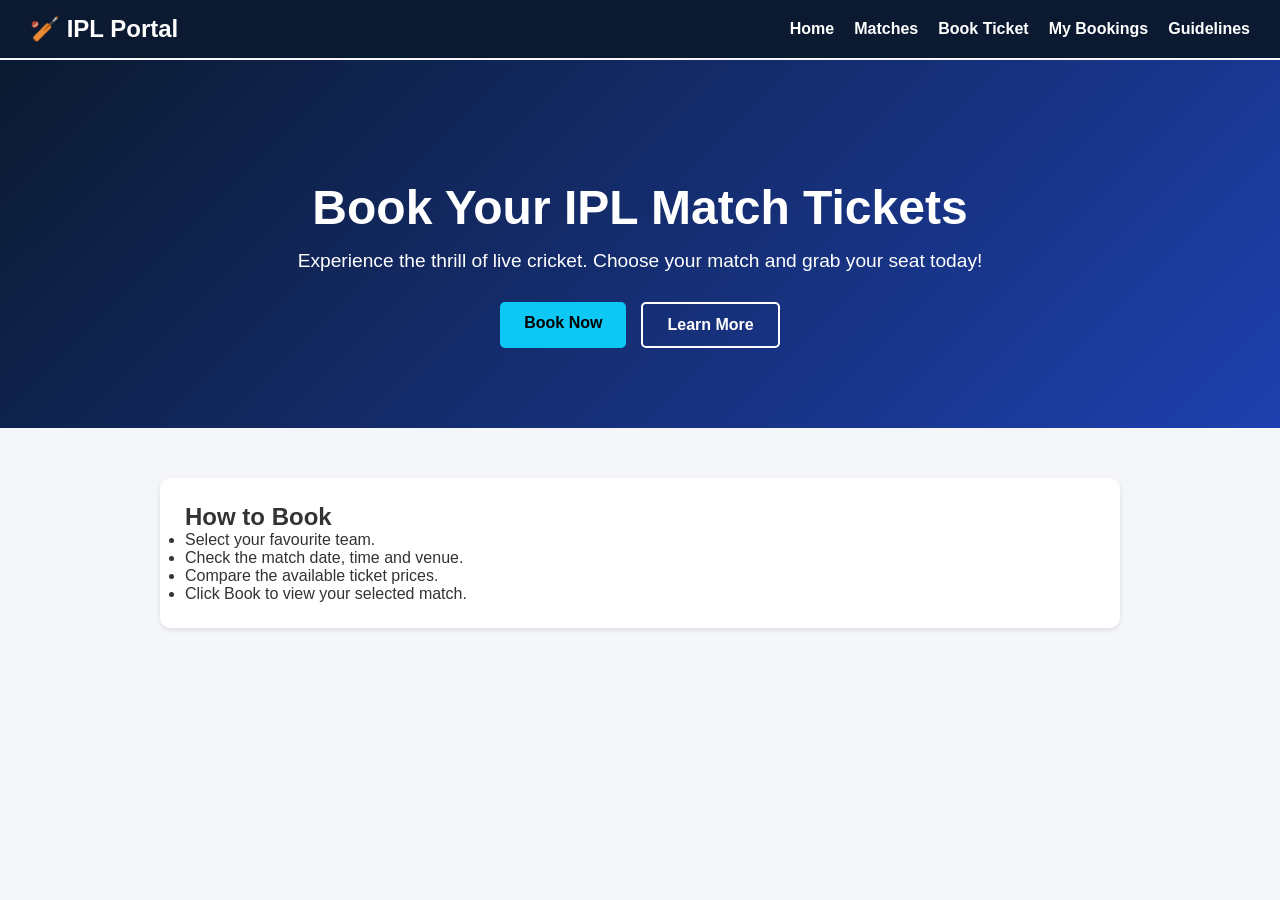
==== index.html @ 3bf719e4 "styles.css linked; navbar + hero styled" ====
<!DOCTYPE html>
<html lang="en">
<head>
    <meta charset="UTF-8">
    <meta name="viewport" content="width=device-width, initial-scale=1.0">
    <title>IPL Ticket Booking - Home</title>
    <!-- LINKING THE CSS FILE -->
    <link rel="stylesheet" href="styles.css">
</head>
<body>

    <!-- NAVIGATION BAR -->
    <nav>
        <div style="color: white; font-size: 1.5rem; font-weight: bold;">🏏 IPL Portal</div>
        <ul>
            <li><a href="index.html">Home</a></li>
            <li><a href="Matches.html">Matches</a></li>
            <li><a href="#">Book Ticket</a></li>
            <li><a href="#">My Bookings</a></li>
            <li><a href="#">Guidelines</a></li>
        </ul>
    </nav>

    <!-- HERO SECTION -->
    <header class="hero">
        <h1>Book Your IPL Match Tickets</h1>
        <p>Experience the thrill of live cricket. Choose your match and grab your seat today!</p>
        <div class="hero-buttons">
            <a href="Matches.html" class="btn btn-primary">Book Now</a>
            <a href="#" class="btn btn-secondary">Learn More</a>
        </div>
    </header>

    <!-- MAIN CONTENT -->
    <main>
        <section>
            <h2>How to Book</h2>
            <ul>
                <li>Select your favourite team.</li>
                <li>Check the match date, time and venue.</li>
                <li>Compare the available ticket prices.</li>
                <li>Click Book to view your selected match.</li>
            </ul>
        </section>
    </main>

</body>
</html>
---- styles.css ----
/* 1. CSS VARIABLES FOR THEME */
:root {
    --primary: #0b1a30;    /* Dark Blue */
    --accent: #0dc7f5;     /* Light Blue */
    --background: #f4f6f9; /* Light Grey */
    --text: #333333;       /* Dark Grey */
}

/* 2. CSS BASICS (Box Model & Typography) */
* {
    box-sizing: border-box;
    margin: 0;
    padding: 0;
    font-family: Arial, sans-serif;
}

body {
    background-color: var(--background);
    color: var(--text);
}

/* 3. STYLE THE NAVIGATION BAR (Fixed & Hover) */
nav {
    position: fixed; /* Makes it stay at the top */
    top: 0;
    left: 0;
    width: 100%;
    background-color: var(--primary);
    padding: 15px 30px;
    display: flex;
    justify-content: space-between;
    align-items: center;
    z-index: 1000; /* Keeps it above everything else */
}

nav ul {
    list-style: none;
    display: flex;
    gap: 20px;
}

nav a {
    color: white;
    text-decoration: none;
    font-weight: bold;
    transition: color 0.3s;
}

/* HOVER EFFECT */
nav a:hover {
    color: var(--accent); /* Changes to light blue on hover */
}

/* 4. STYLE THE HERO SECTION (Gradient) */
.hero {
    background: linear-gradient(135deg, var(--primary), #1e40af); /* Gradient */
    color: white;
    text-align: center;
    padding: 120px 20px 80px 20px; /* Extra top padding so navbar doesn't cover it */
    margin-top: 60px; /* Pushes it below the fixed navbar */
}

.hero h1 {
    font-size: 3rem;
    margin-bottom: 15px;
}

.hero p {
    font-size: 1.2rem;
    margin-bottom: 30px;
}

/* Hero Buttons */
.hero-buttons {
    display: flex;
    justify-content: center;
    gap: 15px;
}

.btn {
    padding: 12px 24px;
    text-decoration: none;
    font-weight: bold;
    border-radius: 5px;
    transition: transform 0.2s;
}

.btn-primary {
    background-color: var(--accent);
    color: #000;
}

.btn-secondary {
    background-color: transparent;
    color: white;
    border: 2px solid white;
}

.btn:hover {
    transform: scale(1.05);
}

/* General Page Layout */
main {
    max-width: 1000px;
    margin: 30px auto;
    padding: 20px;
}

section {
    background: white;
    padding: 25px;
    border-radius: 10px;
    margin-bottom: 30px;
    box-shadow: 0 2px 5px rgba(0,0,0,0.1);
}
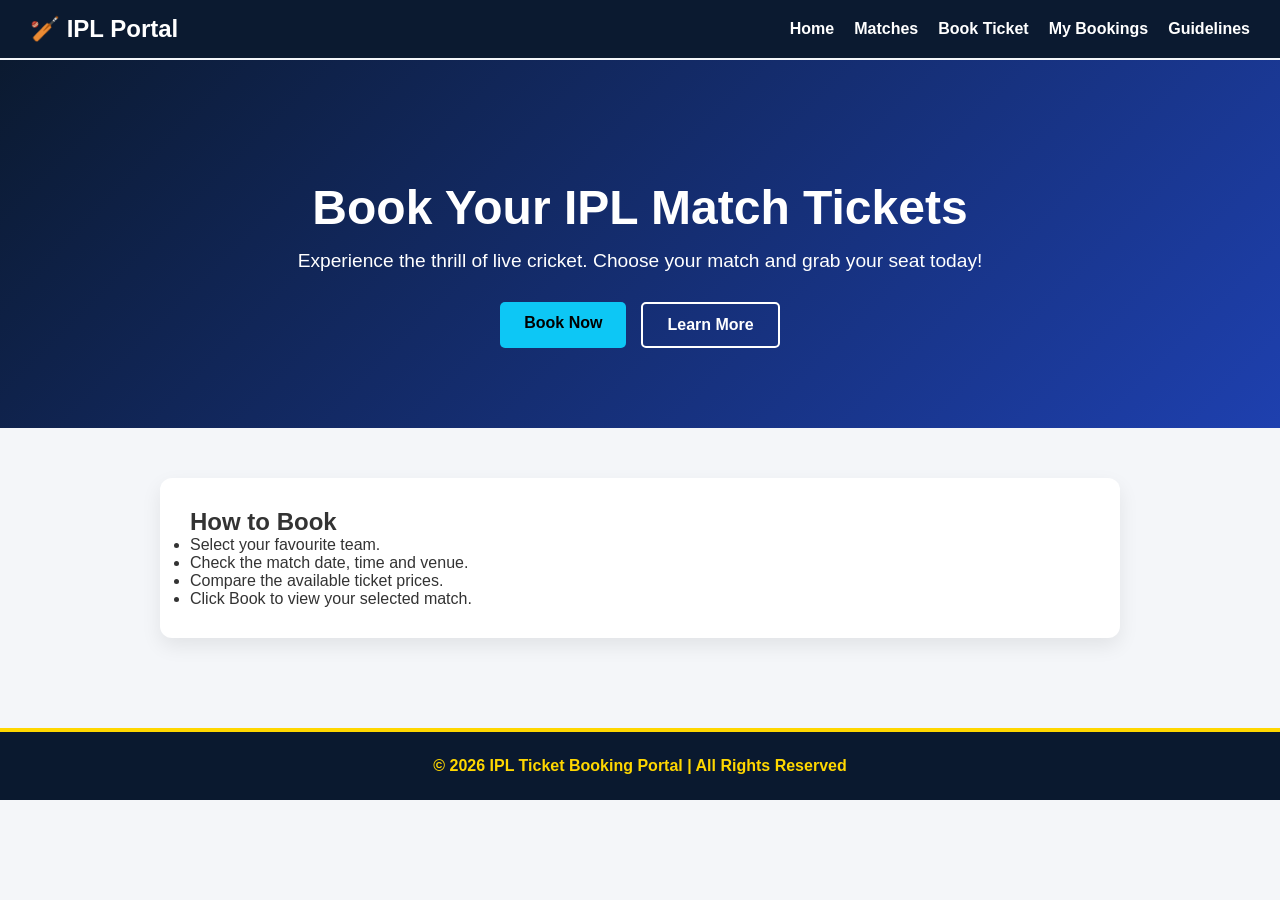
==== commit 4cd992b1: "Activity complete: fully styled page (ass-6)" ====
--- a/index.html
+++ b/index.html
@@ -27,13 +27,15 @@
         <p>Experience the thrill of live cricket. Choose your match and grab your seat today!</p>
         <div class="hero-buttons">
             <a href="Matches.html" class="btn btn-primary">Book Now</a>
-            <a href="#" class="btn btn-secondary">Learn More</a>
+            <!-- CHANGED HREF TO POINT TO THE ID BELOW -->
+            <a href="#how-to-book" class="btn btn-secondary">Learn More</a>
         </div>
     </header>
 
     <!-- MAIN CONTENT -->
     <main>
-        <section>
+        <!-- ADDED ID="how-to-book" FOR SMOOTH SCROLLING -->
+        <section id="how-to-book">
             <h2>How to Book</h2>
             <ul>
                 <li>Select your favourite team.</li>
@@ -44,5 +46,10 @@
         </section>
     </main>
 
+    <!-- FOOTER -->
+    <footer>
+        <p>&copy; 2026 IPL Ticket Booking Portal | All Rights Reserved</p>
+    </footer>
+
 </body>
 </html>
--- a/styles.css
+++ b/styles.css
@@ -113,4 +113,63 @@
     border-radius: 10px;
     margin-bottom: 30px;
     box-shadow: 0 2px 5px rgba(0,0,0,0.1);
+}
+html {
+    scroll-behavior: smooth; /* THIS MAKES IT SCROLL SMOOTHLY */
+}
+
+table {
+    width: 100%;
+    border-collapse: collapse;
+    margin-top: 15px;
+    border-radius: 8px;
+    overflow: hidden;
+    box-shadow: 0 4px 10px rgba(0,0,0,0.1);
+}
+
+th {
+    background-color: #0a192f; /* Dark Blue */
+    color: #ffd700; /* Gold */
+    padding: 15px;
+    text-align: left;
+}
+
+td {
+    padding: 15px;
+    border-bottom: 1px solid #eeeeee;
+    background-color: white;
+}
+
+form {
+    background: white;
+    padding: 20px;
+    border-radius: 10px;
+    box-shadow: 0 4px 15px rgba(0,0,0,0.05);
+    display: flex;
+    flex-wrap: wrap;
+    gap: 15px;
+}
+
+input, select {
+    padding: 10px 15px;
+    border: 2px solid #cbd5e1;
+    border-radius: 6px;
+}
+
+main section {
+    background: white;
+    padding: 30px;
+    border-radius: 12px;
+    box-shadow: 0 8px 20px rgba(0,0,0,0.08);
+    margin-bottom: 30px;
+}
+
+footer {
+    background-color: #0a192f; /* Dark Blue */
+    color: #ffd700; /* Gold */
+    text-align: center;
+    padding: 25px;
+    margin-top: 40px;
+    border-top: 4px solid #ffd700; 
+    font-weight: bold;
 }
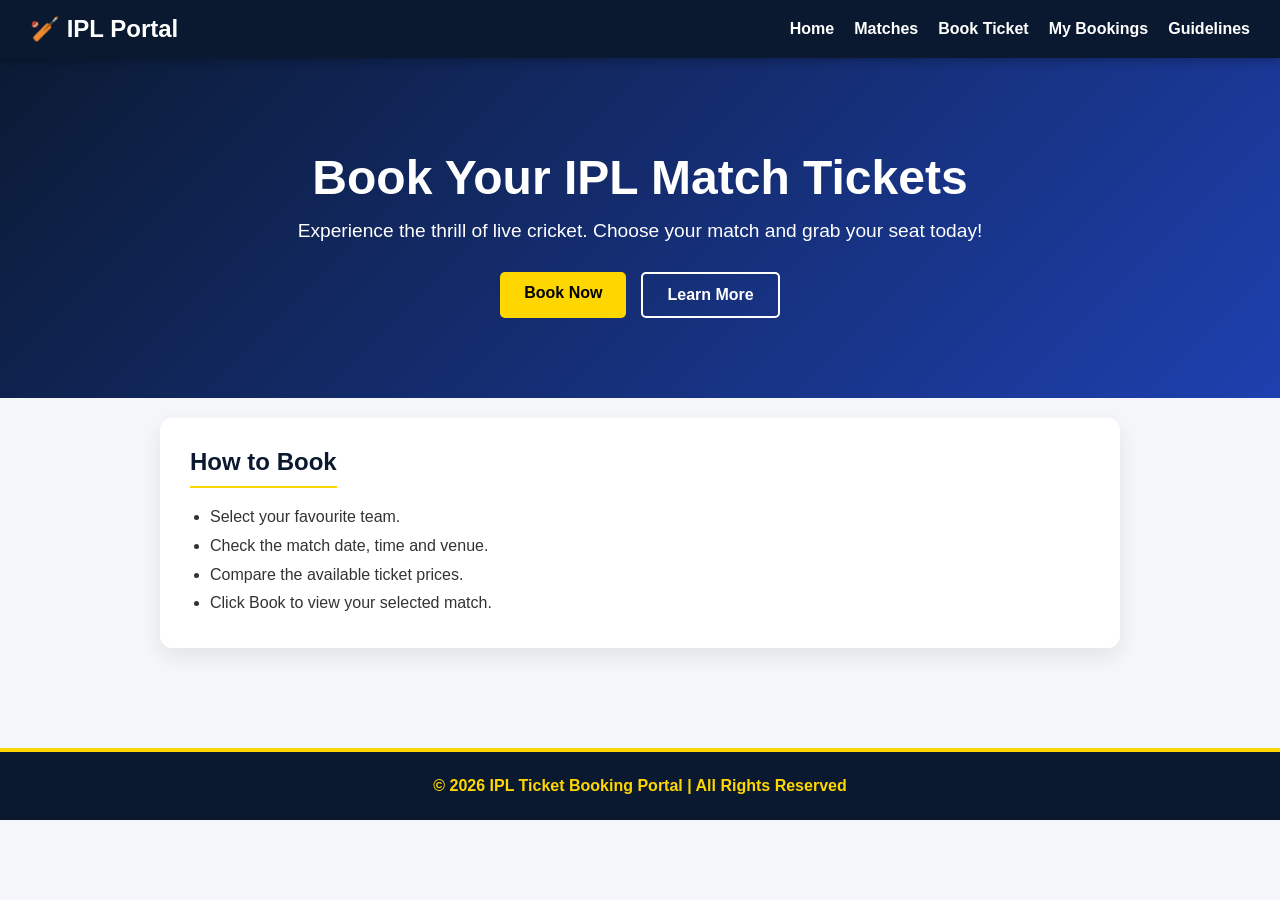
==== commit 6b62523e: "Added booking page, live summary, and successful booking alert" ====
--- a/index.html
+++ b/index.html
@@ -4,18 +4,17 @@
     <meta charset="UTF-8">
     <meta name="viewport" content="width=device-width, initial-scale=1.0">
     <title>IPL Ticket Booking - Home</title>
-    <!-- LINKING THE CSS FILE -->
     <link rel="stylesheet" href="styles.css">
 </head>
 <body>
 
     <!-- NAVIGATION BAR -->
     <nav>
-        <div style="color: white; font-size: 1.5rem; font-weight: bold;">🏏 IPL Portal</div>
+        <div class="logo">🏏 IPL Portal</div>
         <ul>
             <li><a href="index.html">Home</a></li>
-            <li><a href="Matches.html">Matches</a></li>
-            <li><a href="#">Book Ticket</a></li>
+            <li><a href="matches.html">Matches</a></li>
+            <li><a href="booking.html">Book Ticket</a></li>
             <li><a href="#">My Bookings</a></li>
             <li><a href="#">Guidelines</a></li>
         </ul>
@@ -26,15 +25,13 @@
         <h1>Book Your IPL Match Tickets</h1>
         <p>Experience the thrill of live cricket. Choose your match and grab your seat today!</p>
         <div class="hero-buttons">
-            <a href="Matches.html" class="btn btn-primary">Book Now</a>
-            <!-- CHANGED HREF TO POINT TO THE ID BELOW -->
+            <a href="matches.html" class="btn btn-primary">Book Now</a>
             <a href="#how-to-book" class="btn btn-secondary">Learn More</a>
         </div>
     </header>
 
     <!-- MAIN CONTENT -->
     <main>
-        <!-- ADDED ID="how-to-book" FOR SMOOTH SCROLLING -->
         <section id="how-to-book">
             <h2>How to Book</h2>
             <ul>
--- a/styles.css
+++ b/styles.css
@@ -1,12 +1,13 @@
-/* 1. CSS VARIABLES FOR THEME */
+/* =========================================
+   1. CSS VARIABLES & BASICS
+   ========================================= */
 :root {
-    --primary: #0b1a30;    /* Dark Blue */
-    --accent: #0dc7f5;     /* Light Blue */
-    --background: #f4f6f9; /* Light Grey */
-    --text: #333333;       /* Dark Grey */
-}
-
-/* 2. CSS BASICS (Box Model & Typography) */
+    --primary: #0a192f;
+    --accent: #ffd700;
+    --background: #f4f6f9;
+    --text: #333333;
+}
+
 * {
     box-sizing: border-box;
     margin: 0;
@@ -14,14 +15,21 @@
     font-family: Arial, sans-serif;
 }
 
+html {
+    scroll-behavior: smooth;
+}
+
 body {
     background-color: var(--background);
     color: var(--text);
-}
-
-/* 3. STYLE THE NAVIGATION BAR (Fixed & Hover) */
+    padding-bottom: 20px;
+}
+
+/* =========================================
+   2. NAVIGATION BAR (Fixed & Flexbox)
+   ========================================= */
 nav {
-    position: fixed; /* Makes it stay at the top */
+    position: fixed;
     top: 0;
     left: 0;
     width: 100%;
@@ -30,7 +38,14 @@
     display: flex;
     justify-content: space-between;
     align-items: center;
-    z-index: 1000; /* Keeps it above everything else */
+    z-index: 1000;
+    box-shadow: 0 2px 10px rgba(0,0,0,0.3);
+}
+
+.logo {
+    color: white;
+    font-size: 1.5rem;
+    font-weight: bold;
 }
 
 nav ul {
@@ -46,18 +61,18 @@
     transition: color 0.3s;
 }
 
-/* HOVER EFFECT */
 nav a:hover {
-    color: var(--accent); /* Changes to light blue on hover */
-}
-
-/* 4. STYLE THE HERO SECTION (Gradient) */
+    color: var(--accent);
+}
+
+/* =========================================
+   3. HERO SECTION
+   ========================================= */
 .hero {
-    background: linear-gradient(135deg, var(--primary), #1e40af); /* Gradient */
+    background: linear-gradient(135deg, var(--primary), #1e40af);
     color: white;
     text-align: center;
-    padding: 120px 20px 80px 20px; /* Extra top padding so navbar doesn't cover it */
-    margin-top: 60px; /* Pushes it below the fixed navbar */
+    padding: 150px 20px 80px 20px;
 }
 
 .hero h1 {
@@ -70,7 +85,6 @@
     margin-bottom: 30px;
 }
 
-/* Hero Buttons */
 .hero-buttons {
     display: flex;
     justify-content: center;
@@ -83,6 +97,8 @@
     font-weight: bold;
     border-radius: 5px;
     transition: transform 0.2s;
+    border: none;
+    cursor: pointer;
 }
 
 .btn-primary {
@@ -90,32 +106,54 @@
     color: #000;
 }
 
+.btn-primary:hover {
+    background-color: #e6c200;
+    transform: scale(1.05);
+}
+
 .btn-secondary {
     background-color: transparent;
     color: white;
     border: 2px solid white;
 }
 
-.btn:hover {
+.btn-secondary:hover {
+    background-color: rgba(255,255,255,0.1);
     transform: scale(1.05);
 }
 
-/* General Page Layout */
+/* =========================================
+   4. MAIN CONTENT & TABLES
+   ========================================= */
 main {
     max-width: 1000px;
-    margin: 30px auto;
+    margin: 0 auto;
     padding: 20px;
 }
 
-section {
+main section {
     background: white;
-    padding: 25px;
-    border-radius: 10px;
-    margin-bottom: 30px;
-    box-shadow: 0 2px 5px rgba(0,0,0,0.1);
-}
-html {
-    scroll-behavior: smooth; /* THIS MAKES IT SCROLL SMOOTHLY */
+    padding: 30px;
+    border-radius: 12px;
+    box-shadow: 0 8px 20px rgba(0,0,0,0.08);
+    margin-bottom: 40px;
+}
+
+main h2 {
+    color: var(--primary);
+    margin-bottom: 15px;
+    border-bottom: 2px solid var(--accent);
+    padding-bottom: 10px;
+    display: inline-block;
+}
+
+main ul {
+    margin-left: 20px;
+    line-height: 1.8;
+}
+
+.table-wrapper {
+    overflow-x: auto;
 }
 
 table {
@@ -128,8 +166,8 @@
 }
 
 th {
-    background-color: #0a192f; /* Dark Blue */
-    color: #ffd700; /* Gold */
+    background-color: var(--primary);
+    color: var(--accent);
     padding: 15px;
     text-align: left;
 }
@@ -140,36 +178,99 @@
     background-color: white;
 }
 
-form {
-    background: white;
-    padding: 20px;
+/* =========================================
+   5. GRID LAYOUT & FORMS (Booking Page)
+   ========================================= */
+.grid-layout {
+    display: grid;
+    grid-template-columns: 1fr 1fr;
+    gap: 30px;
+    margin-top: 20px;
+}
+
+.form-card, .summary-card {
+    background: #ffffff;
+    padding: 25px;
     border-radius: 10px;
     box-shadow: 0 4px 15px rgba(0,0,0,0.05);
-    display: flex;
-    flex-wrap: wrap;
-    gap: 15px;
-}
-
-input, select {
-    padding: 10px 15px;
-    border: 2px solid #cbd5e1;
-    border-radius: 6px;
-}
-
-main section {
-    background: white;
-    padding: 30px;
-    border-radius: 12px;
-    box-shadow: 0 8px 20px rgba(0,0,0,0.08);
-    margin-bottom: 30px;
-}
-
+    border: 1px solid #e2e8f0;
+}
+
+.form-card {
+    border-top: 5px solid var(--primary);
+}
+
+.summary-card {
+    border-top: 5px solid var(--accent);
+    background: #fdfdfd;
+}
+
+form label {
+    display: block;
+    margin-top: 15px;
+    margin-bottom: 5px;
+    font-weight: bold;
+    font-size: 14px;
+}
+
+form input, form select {
+    width: 100%;
+    padding: 12px;
+    border: 1px solid #ccc;
+    border-radius: 8px;
+    font-size: 15px;
+    background-color: #f9f9f9;
+    transition: all 0.3s ease;
+}
+
+form input:focus, form select:focus {
+    outline: none;
+    border-color: var(--primary);
+    background-color: #fff;
+    box-shadow: 0 0 5px rgba(10, 25, 47, 0.2);
+}
+
+.summary-row {
+    display: flex;
+    justify-content: space-between;
+    margin-bottom: 15px;
+    font-size: 15px;
+    color: #555;
+    border-bottom: 1px dashed #eee;
+    padding-bottom: 8px;
+}
+
+.summary-row strong {
+    color: var(--primary);
+}
+
+/* =========================================
+   6. FOOTER
+   ========================================= */
 footer {
-    background-color: #0a192f; /* Dark Blue */
-    color: #ffd700; /* Gold */
+    background-color: var(--primary);
+    color: var(--accent);
     text-align: center;
     padding: 25px;
     margin-top: 40px;
-    border-top: 4px solid #ffd700; 
-    font-weight: bold;
+    border-top: 4px solid var(--accent);
+    font-weight: bold;
+}
+
+/* =========================================
+   7. RESPONSIVE DESIGN (Mobile View)
+   ========================================= */
+@media (max-width: 768px) {
+    nav {
+        flex-direction: column;
+        gap: 15px;
+    }
+    
+    .grid-layout {
+        grid-template-columns: 1fr;
+    }
+
+    .hero h1 {
+        font-size: 2rem;
+    }
 }
